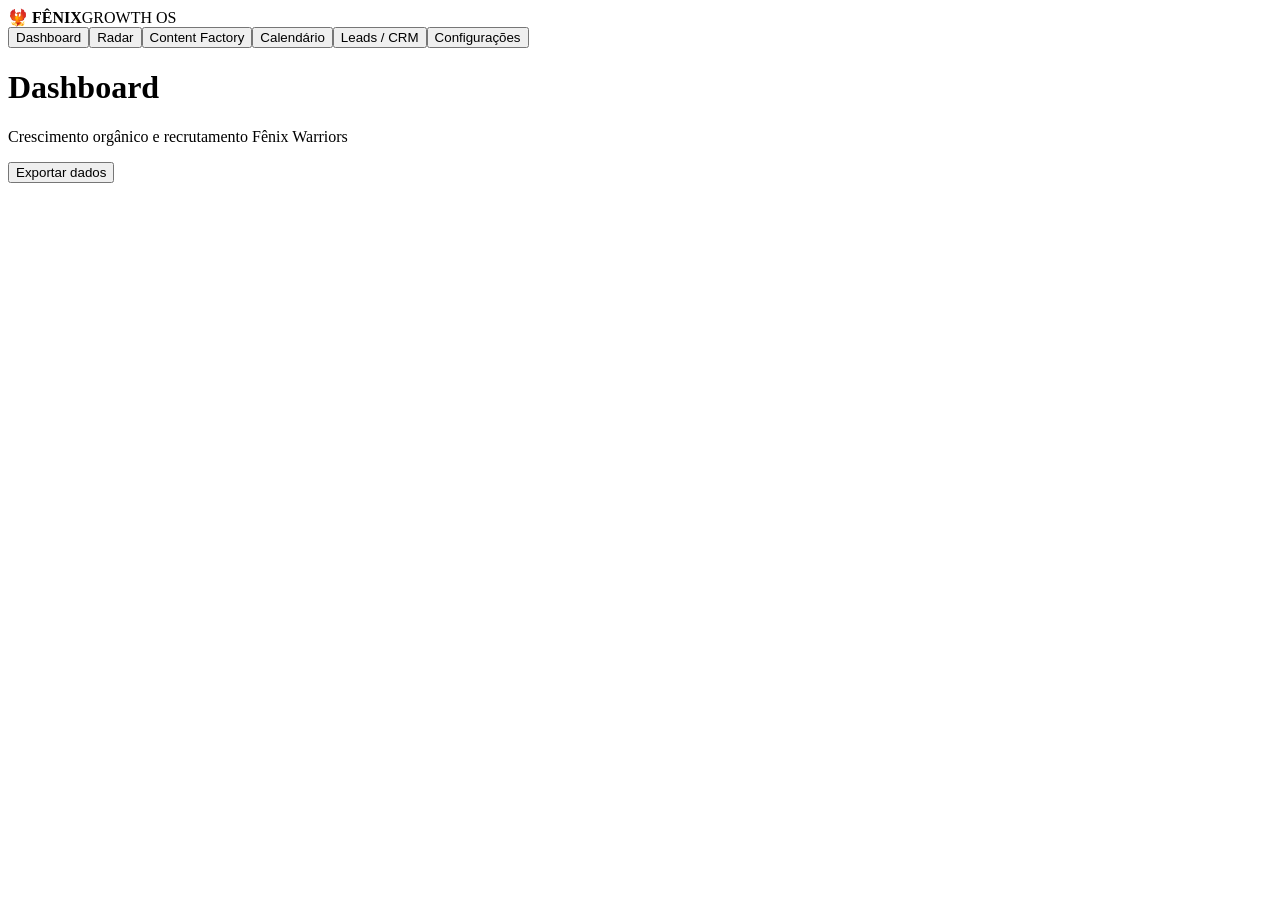
==== index.html @ 6402d234 "Add Growth App shell" ====
<!doctype html>
<html lang="pt-BR">
<head><meta charset="utf-8"><meta name="viewport" content="width=device-width,initial-scale=1"><title>Fênix Growth OS</title><link rel="stylesheet" href="src/styles.css"></head>
<body><div class="app"><aside><div class="brand">🐦‍🔥 <b>FÊNIX</b><span>GROWTH OS</span></div><nav><button data-view="dashboard" class="active">Dashboard</button><button data-view="radar">Radar</button><button data-view="factory">Content Factory</button><button data-view="calendar">Calendário</button><button data-view="crm">Leads / CRM</button><button data-view="settings">Configurações</button></nav></aside><main><header><div><h1 id="title">Dashboard</h1><p>Crescimento orgânico e recrutamento Fênix Warriors</p></div><button id="exportBtn">Exportar dados</button></header><section id="view"></section></main></div><script src="src/app.js"></script></body></html>
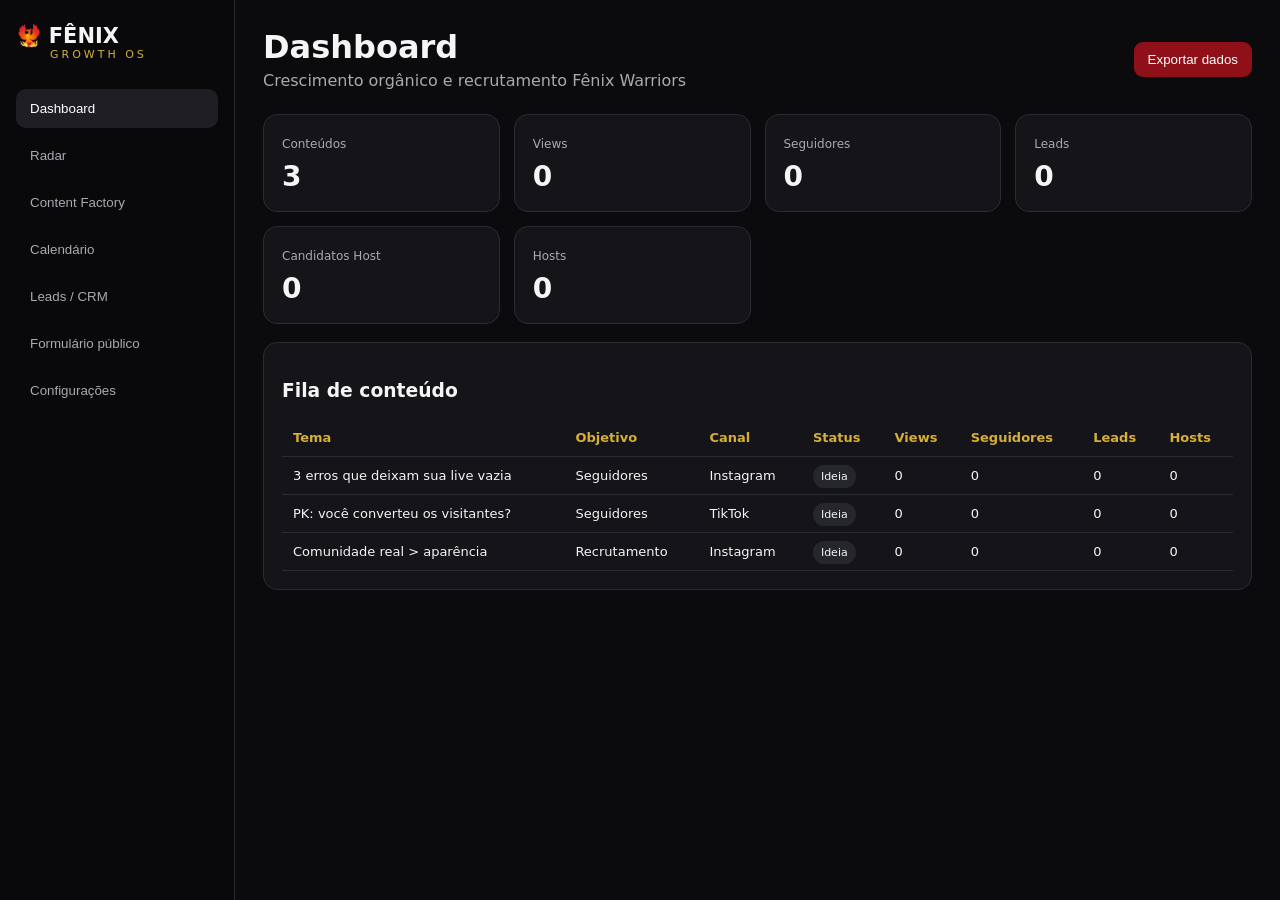
==== commit d8f43b86: "Expose public recruitment form" ====
--- a/index.html
+++ b/index.html
@@ -1,4 +1,4 @@
 <!doctype html>
 <html lang="pt-BR">
 <head><meta charset="utf-8"><meta name="viewport" content="width=device-width,initial-scale=1"><title>Fênix Growth OS</title><link rel="stylesheet" href="src/styles.css"></head>
-<body><div class="app"><aside><div class="brand">🐦‍🔥 <b>FÊNIX</b><span>GROWTH OS</span></div><nav><button data-view="dashboard" class="active">Dashboard</button><button data-view="radar">Radar</button><button data-view="factory">Content Factory</button><button data-view="calendar">Calendário</button><button data-view="crm">Leads / CRM</button><button data-view="settings">Configurações</button></nav></aside><main><header><div><h1 id="title">Dashboard</h1><p>Crescimento orgânico e recrutamento Fênix Warriors</p></div><button id="exportBtn">Exportar dados</button></header><section id="view"></section></main></div><script src="src/app.js"></script></body></html>+<body><div class="app"><aside><div class="brand">🐦‍🔥 <b>FÊNIX</b><span>GROWTH OS</span></div><nav><button data-view="dashboard" class="active">Dashboard</button><button data-view="radar">Radar</button><button data-view="factory">Content Factory</button><button data-view="calendar">Calendário</button><button data-view="crm">Leads / CRM</button><button data-view="publicForm">Formulário público</button><button data-view="settings">Configurações</button></nav></aside><main><header><div><h1 id="title">Dashboard</h1><p>Crescimento orgânico e recrutamento Fênix Warriors</p></div><button id="exportBtn">Exportar dados</button></header><section id="view"></section></main></div><script src="src/app.js"></script></body></html>
--- a/src/styles.css
+++ b/src/styles.css
@@ -0,0 +1 @@
+:root{--bg:#0b0b0d;--panel:#151519;--panel2:#1e1e24;--red:#8f1018;--gold:#d5af36;--txt:#f5f5f5;--muted:#a9a9b2;--line:#2b2b32}*{box-sizing:border-box}body{margin:0;font-family:Inter,system-ui,Arial;background:var(--bg);color:var(--txt)}.app{display:grid;grid-template-columns:235px 1fr;min-height:100vh}aside{border-right:1px solid var(--line);padding:24px 16px;background:#09090b}.brand{font-size:21px;margin-bottom:28px}.brand span{display:block;font-size:11px;color:var(--gold);letter-spacing:3px;margin-left:34px}nav{display:grid;gap:8px}nav button{background:none;border:0;color:var(--muted);text-align:left;padding:12px 14px;border-radius:10px;cursor:pointer}nav button.active,nav button:hover{background:var(--panel2);color:#fff}main{padding:28px;max-width:1400px;width:100%}header{display:flex;justify-content:space-between;align-items:center;margin-bottom:24px}h1{margin:0 0 5px}header p{margin:0;color:var(--muted)}button,#exportBtn{border:0;border-radius:9px;padding:10px 14px;background:var(--red);color:#fff;cursor:pointer}.grid{display:grid;grid-template-columns:repeat(4,minmax(0,1fr));gap:14px}.card,.panel{background:var(--panel);border:1px solid var(--line);border-radius:14px;padding:18px}.panel{margin-top:18px;overflow:auto}.metric b{font-size:28px;display:block;margin-top:8px}.metric span{color:var(--muted);font-size:12px}table{width:100%;border-collapse:collapse;font-size:13px}th,td{padding:11px;border-bottom:1px solid var(--line);text-align:left;white-space:nowrap}th{color:var(--gold)}.badge{padding:5px 8px;border-radius:999px;background:#26262d;font-size:11px}input,select{width:100%;background:#0f0f12;border:1px solid var(--line);color:#fff;padding:10px;border-radius:8px}.formgrid{display:grid;grid-template-columns:repeat(2,1fr);gap:12px}.wide{grid-column:1/-1}.actions{display:flex;gap:8px;margin-top:12px}.secondary{background:#2a2a31}@media(max-width:850px){.app{grid-template-columns:1fr}aside{position:sticky;top:0;z-index:2;padding:12px;border-bottom:1px solid var(--line)}.brand{margin-bottom:10px}nav{display:flex;overflow:auto}nav button{white-space:nowrap}main{padding:16px}.grid{grid-template-columns:repeat(2,1fr)}}@media(max-width:520px){.grid,.formgrid{grid-template-columns:1fr}.wide{grid-column:auto}header{display:block}#exportBtn{margin-top:12px;width:100%}}
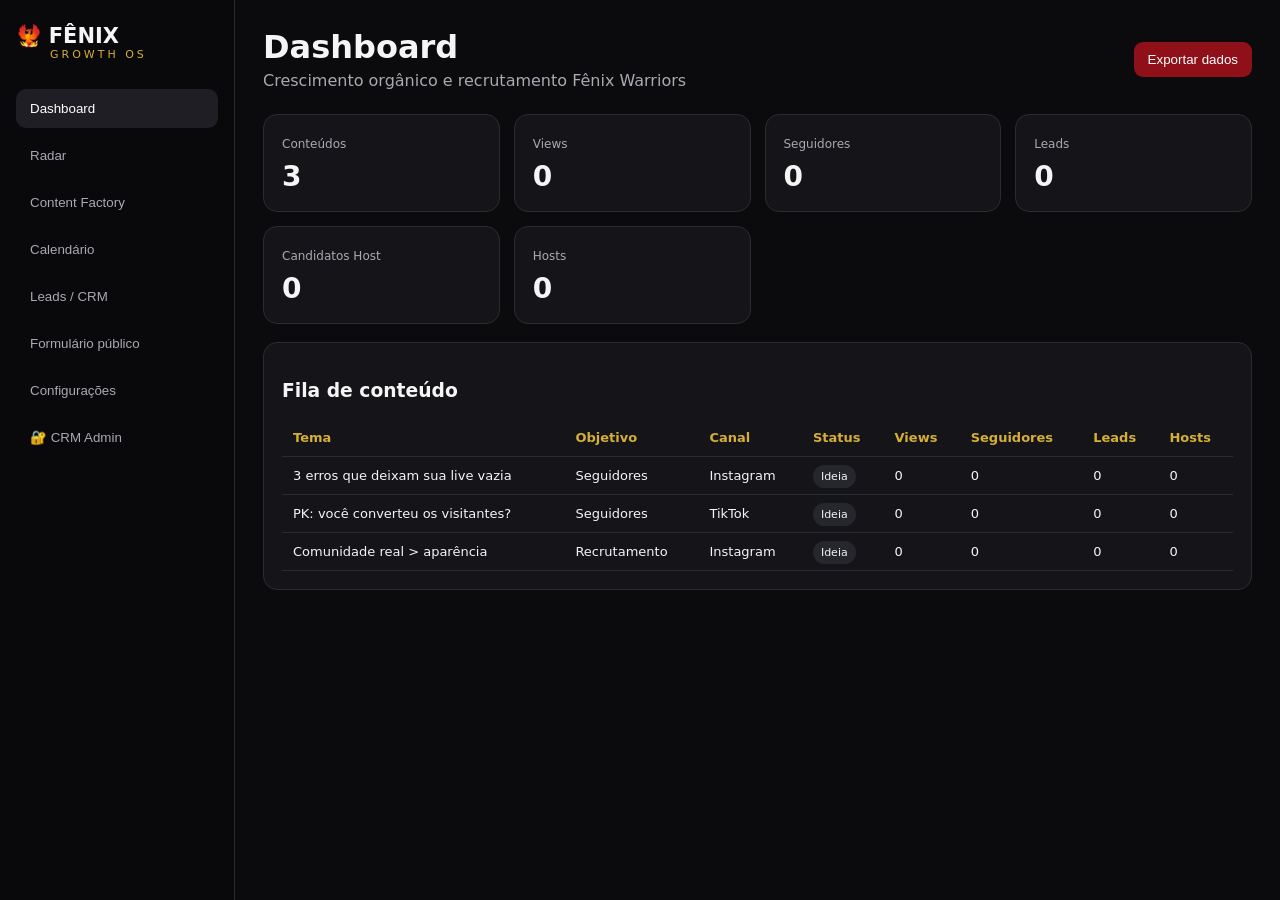
==== commit bfc9c044: "Link secure admin CRM" ====
--- a/index.html
+++ b/index.html
@@ -1,4 +1,4 @@
 <!doctype html>
 <html lang="pt-BR">
 <head><meta charset="utf-8"><meta name="viewport" content="width=device-width,initial-scale=1"><title>Fênix Growth OS</title><link rel="stylesheet" href="src/styles.css"></head>
-<body><div class="app"><aside><div class="brand">🐦‍🔥 <b>FÊNIX</b><span>GROWTH OS</span></div><nav><button data-view="dashboard" class="active">Dashboard</button><button data-view="radar">Radar</button><button data-view="factory">Content Factory</button><button data-view="calendar">Calendário</button><button data-view="crm">Leads / CRM</button><button data-view="publicForm">Formulário público</button><button data-view="settings">Configurações</button></nav></aside><main><header><div><h1 id="title">Dashboard</h1><p>Crescimento orgânico e recrutamento Fênix Warriors</p></div><button id="exportBtn">Exportar dados</button></header><section id="view"></section></main></div><script src="src/app.js"></script></body></html>+<body><div class="app"><aside><div class="brand">🐦‍🔥 <b>FÊNIX</b><span>GROWTH OS</span></div><nav><button data-view="dashboard" class="active">Dashboard</button><button data-view="radar">Radar</button><button data-view="factory">Content Factory</button><button data-view="calendar">Calendário</button><button data-view="crm">Leads / CRM</button><button data-view="publicForm">Formulário público</button><button data-view="settings">Configurações</button><a href="admin.html" style="text-decoration:none"><button style="width:100%">🔐 CRM Admin</button></a></nav></aside><main><header><div><h1 id="title">Dashboard</h1><p>Crescimento orgânico e recrutamento Fênix Warriors</p></div><button id="exportBtn">Exportar dados</button></header><section id="view"></section></main></div><script src="src/app.js"></script></body></html>
